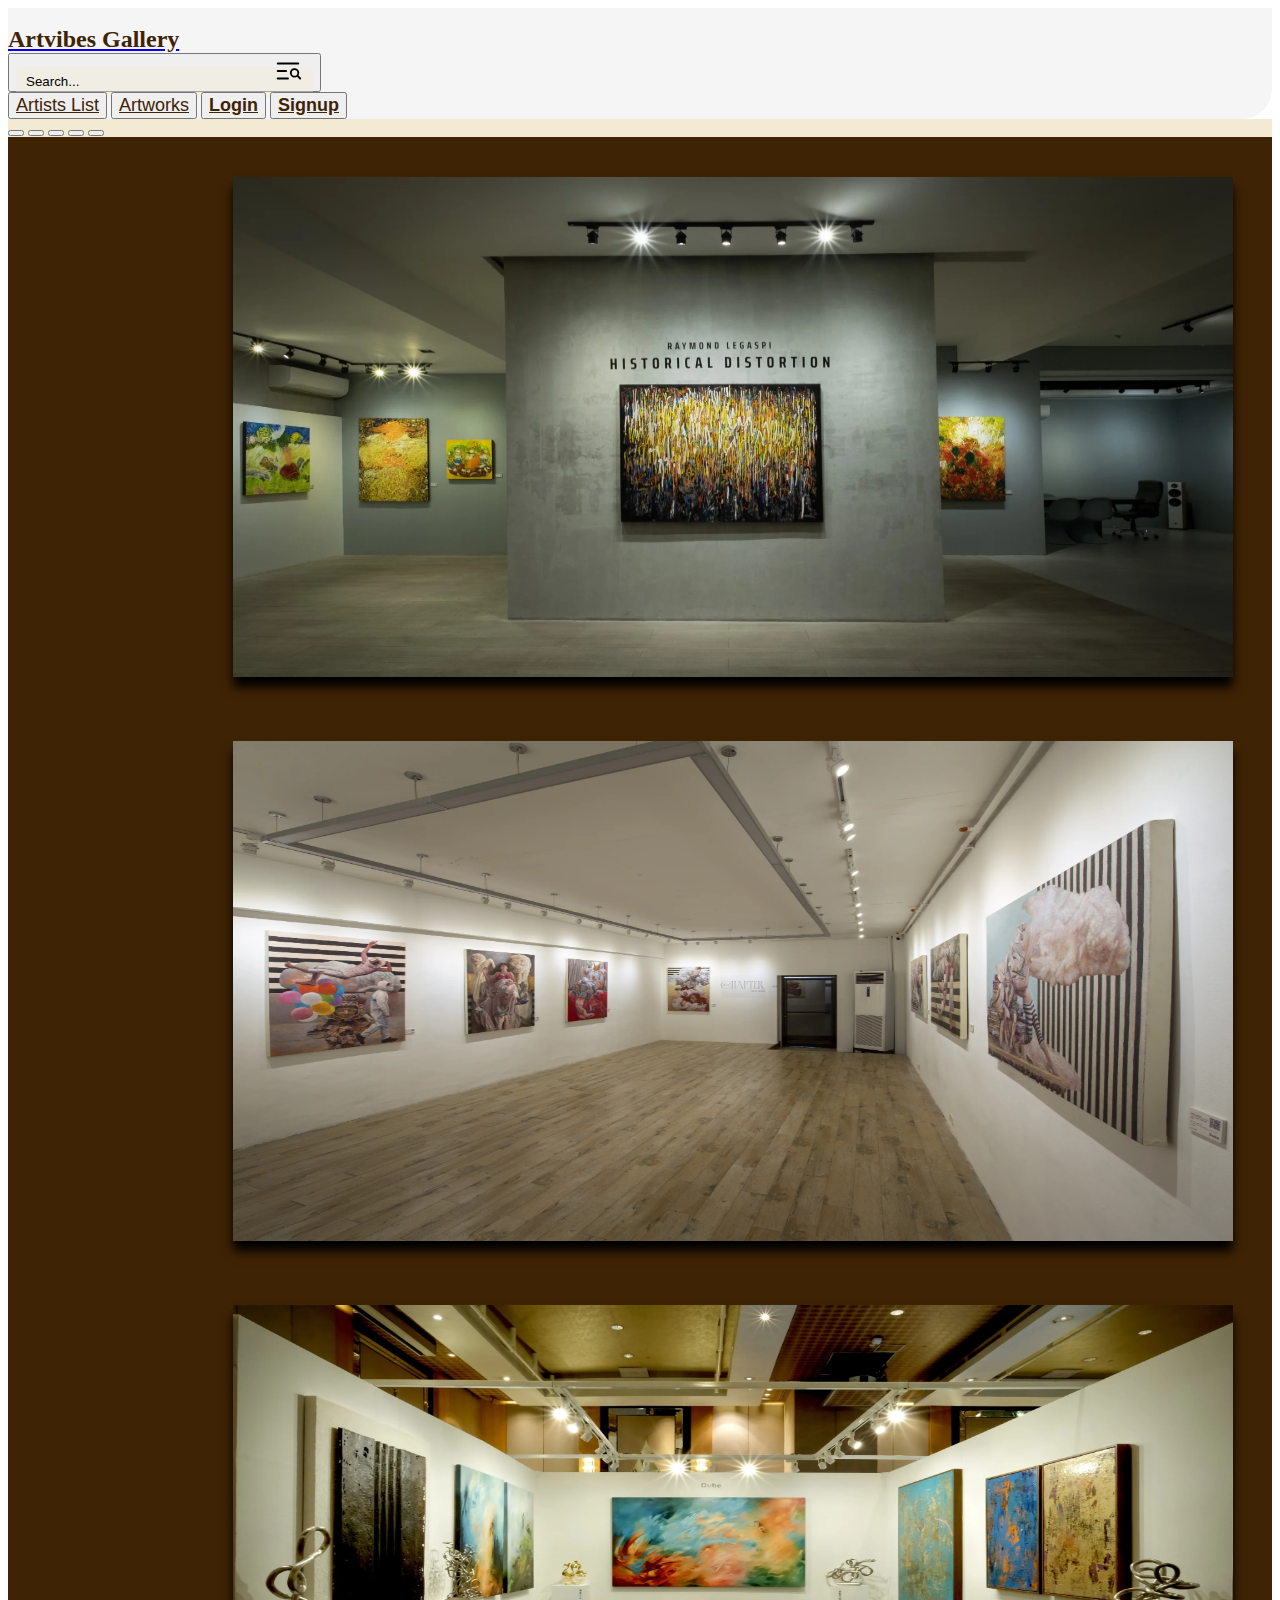
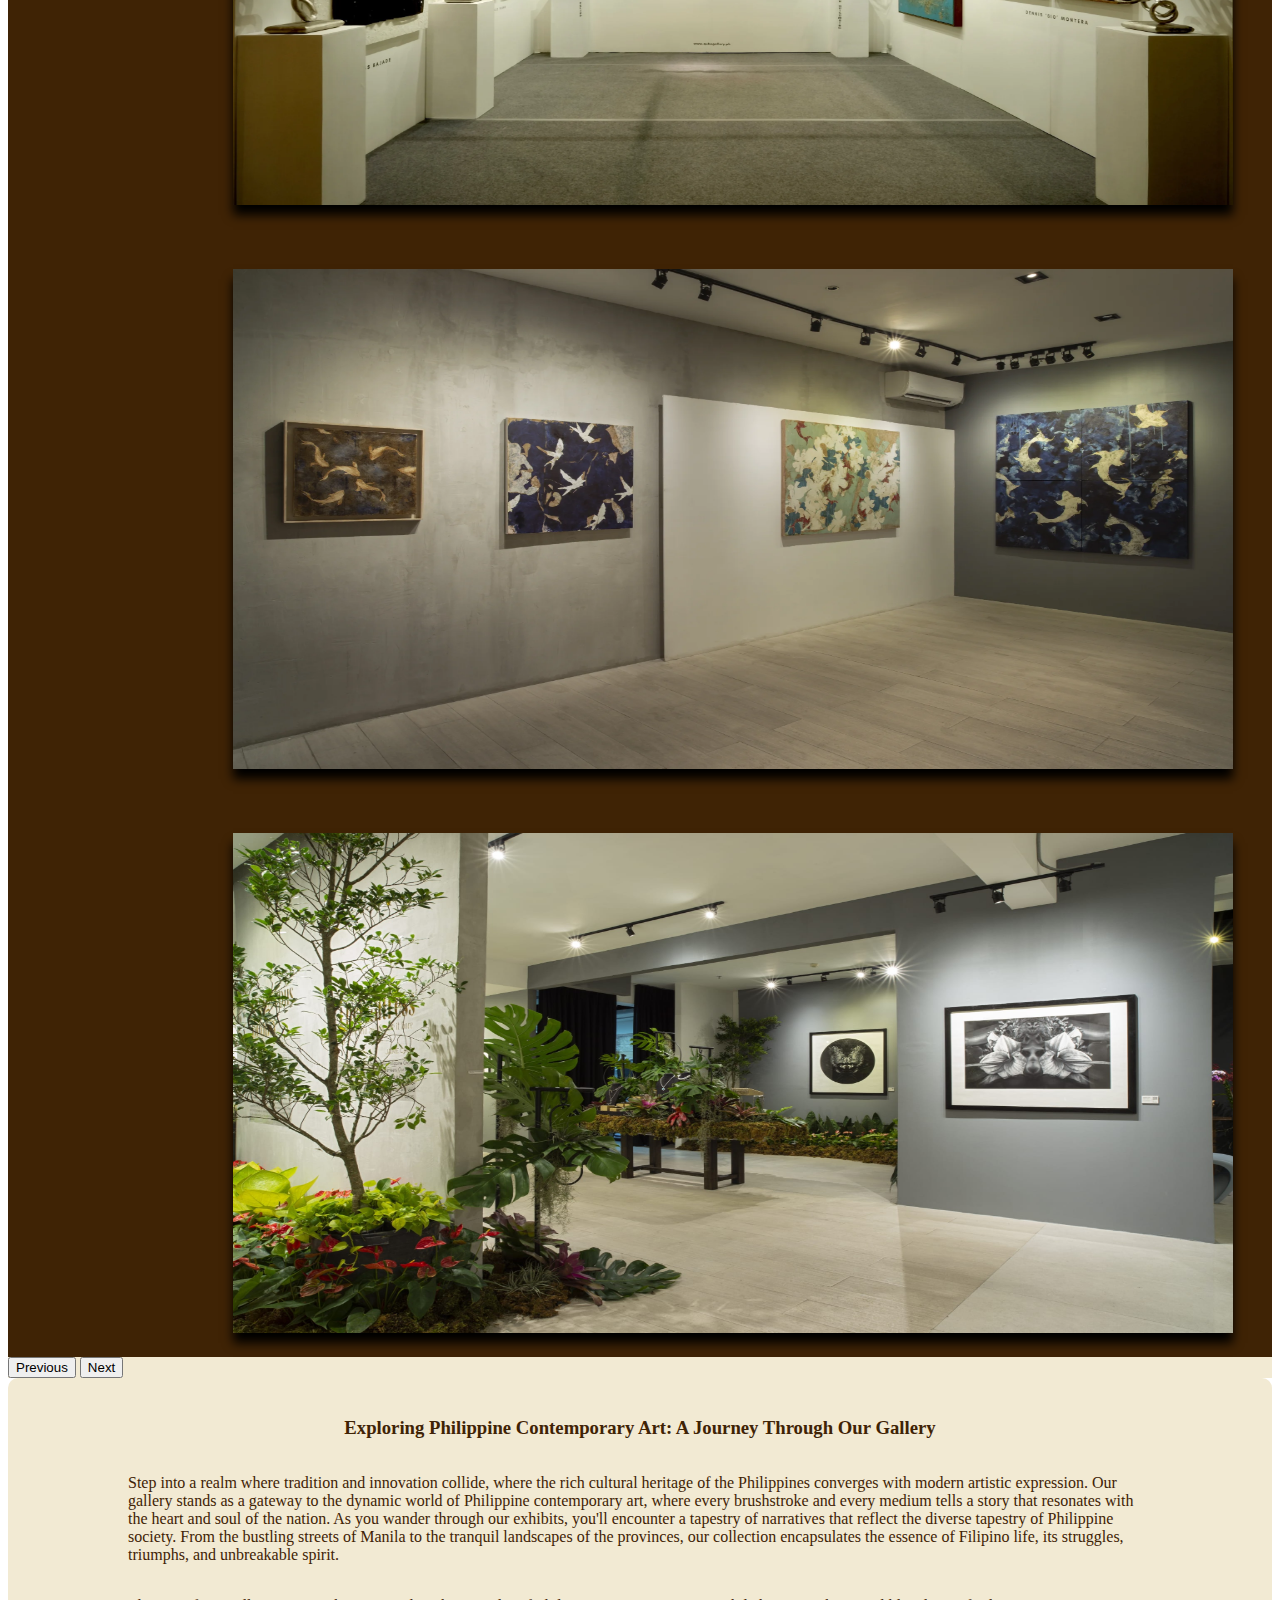
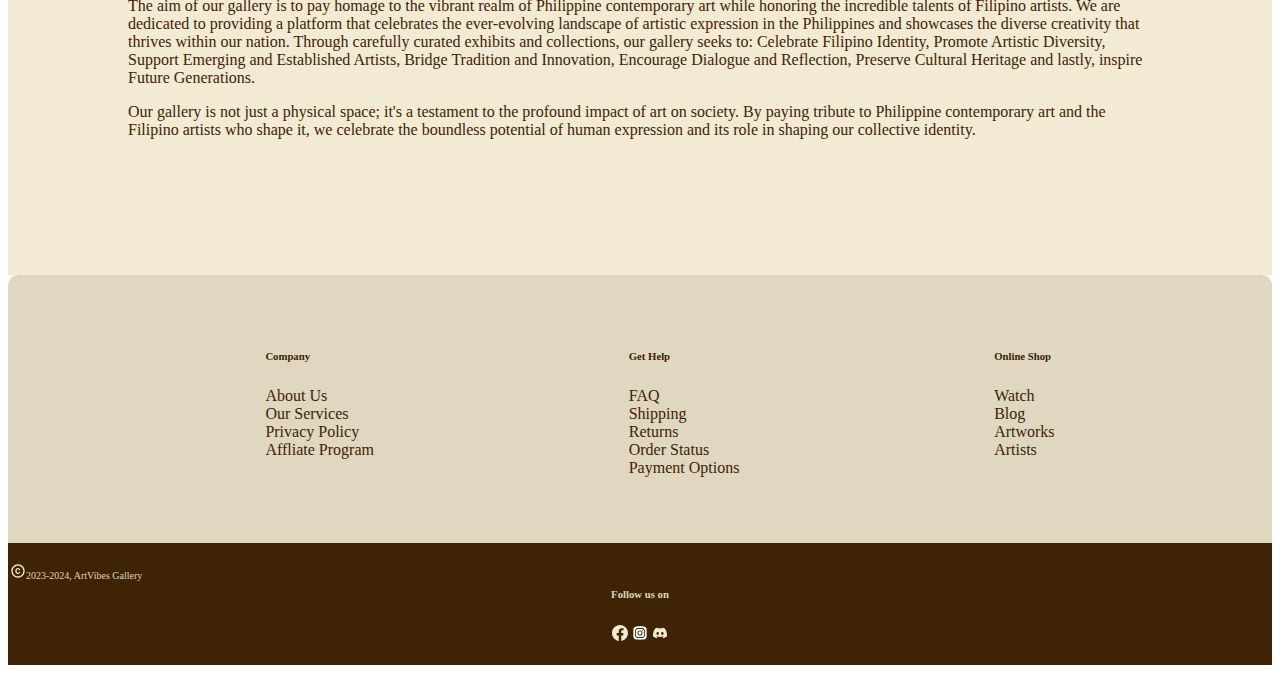
==== index.html @ 154c993c "first commit" ====
<!DOCTYPE html>
<html lang="en">
<head>
    <link rel="stylesheet" href="MP1.css">
    <link rel="icon" href="AVG-logo.svg" type="image/x-icon">
    <meta charset="UTF-8">
    <meta name="viewport" content="width=device-width, initial-scale=1.0">
    <title>ArtVibes Gallery</title>
    <link href="https://cdn.jsdelivr.net/npm/bootstrap@5.3.1/dist/css/bootstrap.min.css" rel="stylesheet" integrity="sha384-4bw+/aepP/YC94hEpVNVgiZdgIC5+VKNBQNGCHeKRQN+PtmoHDEXuppvnDJzQIu9" crossorigin="anonymous">
</head>

<body>
    <script src="https://cdn.jsdelivr.net/npm/bootstrap@5.3.1/dist/js/bootstrap.bundle.min.js" integrity="sha384-HwwvtgBNo3bZJJLYd8oVXjrBZt8cqVSpeBNS5n7C8IVInixGAoxmnlMuBnhbgrkm" crossorigin="anonymous"></script>

    <nav class="navbar navbar-expand-xxl|xl|lg|md|sm shadow bg-body-tertiary rounded">
        <div class="container">
            <a class="nav-link" href="nav-brand">
            <img src="AVG-logo.svg" alt="" class="d-inline-block align-text-left">
            <div class="Logo">Artvibes Gallery</div>
            </a>

        <div class="search-nav">
            <button type="button" class="btn btn-border-translucent" data-bs-toggle="modal" data-bs-target="#staticBackdrop">
            <span class="search">Search... <img src="SVG/list-magnifying-glass-bold1.svg" class="search-icon" alt="search-icon"></span>
            </button>

        </div>
         <div class="navlist" id="navbarNavAltMarkup">
            <div class="navbar-nav d-inline-block">
            <button class="btn btn-border-color-translucent"><a class="nav-link"  href="MP1-Artistlist.html">Artists List</a></button>
            <button class="btn btn-border-color-translucent"><a class="nav-link" href="MP1-Artworks.html">Artworks</a></button>
            <button class="btn btn-border-color-translucent"><a class="nav-link" id="Login" href="MP1-LoginForm.html"><b>Login</b></a></button>
            <button class="btn btn-border-color-translucent"><a class="nav-link" href="MP1-Signupform.html"><b>Signup</b></a></button>
            </div>
        </div>
        </div>
    </nav>
    <header class="header header-expand-xxl|xl|lg|md|sm">
        <div class="container2">
            <div class="row">
                <div id="carouselExampleAutoplaying" class="carousel slide" data-bs-ride="carousel">
                    <div class="carousel-indicators">
                        <button type="button" data-bs-target="#carouselExampleAutoplaying" data-bs-slide-to="0" class="active" aria-current="true" aria-label="Slide 1"></button>
                        <button type="button" data-bs-target="#carouselExampleAutoplaying" data-bs-slide-to="1" aria-label="Slide 2"></button>
                        <button type="button" data-bs-target="#carouselExampleAutoplaying" data-bs-slide-to="2" aria-label="Slide 3"></button>
                        <button type="button" data-bs-target="#carouselExampleAutoplaying" data-bs-slide-to="3" aria-label="Slide 4"></button>
                        <button type="button" data-bs-target="#carouselExampleAutoplaying" data-bs-slide-to="4" aria-label="Slide 5"></button>
                      </div>
                    <div class="carousel-inner">
                      <div class="carousel-item active">
                        <img src="Walls/historical distortion.webp"alt="...">
                      </div>
                      <div class="carousel-item">
                        <img src="Walls/heropage.webp"alt="...">
                      </div>
                      <div class="carousel-item">
                        <img src="Walls/Heropage2.webp"alt="...">
                      </div>
                      <div class="carousel-item">
                        <img src="Walls/Heropage3.webp"alt="...">
                      </div>
                      <div class="carousel-item">
                        <img src="Walls/heropage4.jpg"alt="...">
                      </div>
                    </div>
                    <button class="carousel-control-prev" type="button" data-bs-target="#carouselExampleAutoplaying" data-bs-slide="prev">
                      <span class="carousel-control-prev-icon" aria-hidden="true"></span>
                      <span class="visually-hidden">Previous</span>
                    </button>
                    <button class="carousel-control-next" type="button" data-bs-target="#carouselExampleAutoplaying" data-bs-slide="next">
                      <span class="carousel-control-next-icon" aria-hidden="true"></span>
                      <span class="visually-hidden">Next</span>
                    </button>
                  </div>
            </div>
        </div>
    </header>
    <article>
        <div class="container3">
            <div class="article_item1"><h3>Exploring Philippine Contemporary Art: A Journey Through Our Gallery</h3></div>
            <div class="article_item2"><p><p>Step into a realm where tradition and innovation collide, where the rich cultural heritage of the Philippines converges with modern artistic expression. Our gallery stands as a gateway to the dynamic world of Philippine contemporary art, where every brushstroke and every medium tells a story that resonates with the heart and soul of the nation.
                As you wander through our exhibits, you'll encounter a tapestry of narratives that reflect the diverse tapestry of Philippine society. From the bustling streets of Manila to the tranquil landscapes of the provinces, our collection encapsulates the essence of Filipino life, its struggles, triumphs, and unbreakable spirit.
            </p></div>
            <div class="article_item3">
                <p>The aim of our gallery is to pay homage to the vibrant realm of Philippine contemporary art while honoring the incredible talents of Filipino artists. We are dedicated to providing a platform that celebrates the ever-evolving landscape of artistic expression in the Philippines and showcases the diverse creativity that thrives within our nation.
                   Through carefully curated exhibits and collections, our gallery seeks to: Celebrate Filipino Identity, Promote Artistic Diversity, Support Emerging and Established Artists, Bridge Tradition and Innovation, Encourage Dialogue and Reflection, Preserve Cultural Heritage and lastly, inspire Future Generations.
                   <p>Our gallery is not just a physical space; it's a testament to the profound impact of art on society. By paying tribute to Philippine contemporary art and the Filipino artists who shape it, we celebrate the boundless potential of human expression and its role in shaping our collective identity.</p>
                </p>
            </div>
        </div>
    </article>
    <footer class="footer footer-expand-xxl|xl|lg|md|sm">
        <div class="container4"> 
            <div class="column1">
                <ul>
                    <li><h6>Company</h6></li>
                    <li></li>
                    <li>About Us</li>
                    <li>Our Services</li>
                    <li>Privacy Policy</li>
                    <li>Affliate Program</li>
                </ul>
            </div>
            <div class="column2">
                <ul>
                    <li><h6>Get Help</h6></li>
                    <li></li>
                    <li>FAQ</li>
                    <li>Shipping</li>
                    <li>Returns</li>
                    <li>Order Status</li>
                    <li>Payment Options</li>
                </ul>
            </div>
            <div class="column3">
                <ul>
                    <li><h6>Online Shop</h6></li>
                    <li></li>
                    <li>Watch</li>
                    <li>Blog</li>
                    <li>Artworks</li>
                    <li>Artists</li>
                </ul>
            </div>

        </div>
        <div class="container5">

            <div>
                <h6><span style="text-decoration:solid;">Follow us on</h6>
                <img src="SVG/facebook (1).svg" alt="">
                <img src="SVG/instagram-alt.svg" alt="">
                <img src="SVG/twotone-discord.svg" alt="">
            </ul>
            </div>
            <div id="copyright">
                <img src="SVG/round-copyright.svg">2023-2024, ArtVibes Gallery
            </div>
        </div>
    </footer>
    
</body>
</html>
---- MP1.css ----
.navbar{background-color: #f5f5f5;
        border-bottom-left-radius: 30px;
        border-bottom-right-radius: 30px;
        z-index: 2;
}
.navlist a{padding: 0px;
        font-size:large;
        display: inline;
        color: #3F2305; 
}
.Logo{font-size: x-large; color: #3F2305;
        font-weight: bold;}
.search{background-color: #f2ead361;
        border-radius: 5px; padding: 7px 200px 8px 10px;
        margin: 0;}
.search-icon{position: relative; left: 190px;
        }
.categories{
        padding-top: 40px;
        padding-bottom: 40px;
        padding-right: 0px;
}
header{background-color: #F2EAD3;}
#header-row1{border-bottom: 1px solid #3F2305;
        margin-bottom: 40px ;}
.categories .btn{margin-left: 20px;}
.categories a{font-size: large;
        text-decoration: none;
        color: #3F2305;}
.price{padding-bottom: 40px;}
#cat-artworks{color: #3F2305;
        padding-top: 40px;}  
#pagination-bottom{border-top: 1px solid #3F2305;
        padding-bottom: 40px;}
.carousel-item{border-left: 1px solid #3f2305(255, 255, 255);
        background-color: #3F2305;
        /* border-bottom-left-radius: -20px;
        border-bottom-right-radius: -20px; */
}
.carousel-item img{ height: 500px;
        width: 1000px;
        margin-top: 40px;
        margin-left: 25vh;
        margin-bottom: 20px;
        box-shadow:0px 10px 10px rgb(0, 0, 0);
        
}
.carousel-control-prev-icon{
    background-color: #3F2305;
    border-radius: 5px; 
}
.carousel-control-next-icon{
    background-color: #3F2305;
    border-radius: 5px; 
}
.container3{display: grid;
    gap: 1px;
    background-color: #F2EAD3;
    color: #3F2305;
    justify-content: center;
    padding: 20px 120px 120px 120px;
    border-top-left-radius: 10px ;
    border-top-right-radius: 10px;
    }
.article_item1{grid-row: 1; text-align: center;}
.article_item2{grid-row: 2;}
.article_item3{grid-row: 3}

.card{box-shadow: 0 0 30px rgba (0,0,0,0.5);
        overflow: hidden;
        border-radius: 30px;
        transition: transform .5s;
        box-shadow: 1s;
        height:50px ;
        width: 250px;
        margin-bottom: 40px;
        
}
.card:hover{ transform:scale(1.1);
        box-shadow:0px 6px 10px rgba(0, 0, 0, 0.338);

}
.image1 img{height: 200px;
        width: 100%;
        border-top-left-radius: auto;
        border-top-right-radius: auto;
}
.image2 img{position: relative;
        display: block;
        margin-right: auto;
        margin-left: auto;
        z-index: 1;
        width: 140px;
        height: 140px;
        border-radius: 50%;
        border: 7px solid #F2EAD3;
        margin-top: -80px;
}

footer{display: flex;
        flex-direction: column;
}
.container4{
    display:flex;
    justify-content:space-around;
    padding: 50px 110px 50px 110px;
    margin: 0;
    background-color: #DFD7BF;
    color: #3F2305;
    border-top-left-radius: 10px;
    border-top-right-radius: 10px;}
    .column1 li{flex-grow: 1; list-style-type: none;}
    .column2 li{flex-grow: 1;list-style-type: none;}
    .column3 li{flex-grow: 1;list-style-type: none;}
.container5{
    display: flex;
    text-align: center;
    justify-content: center;
    color:#DFD7BF;
    margin: 0;
    padding:20px;
    background-color: #3F2305;flex-grow: 1;}
.container5 li{list-style-type: none;}
#copyright{font-size: x-small;
    position: absolute;
    left:10px;
}
.responsive-image{max-width: 100%;
        height: auto;
        transition: transform .5s; 
        box-shadow: 1s;
}
.responsive-image:hover{
        transform:scale(1.1);
        box-shadow:0px 6px 10px rgba(0, 0, 0, 0.338);
}
.pagination{column-gap: 30px;
        color: #3F2305;
        padding-top: 40px;
}
.desc{color: #3F2305;}
.price{color: #3f23059d; font-style: italic;}
.favorite{border-style: none;
        background:none;
        position: relative;
        left: 200px;
        bottom: 27px;
}
.favorite:hover{transform: scale(1.1);}

/* loginform */
.popop{margin: 0;
        padding: 0px;
        box-sizing: border-box;
    
    }  
    .popop{
        position: absulute;
        top: 50%;
        left: 20 ;
        transform: translate(125%, 50%);
        width: 380px;
        padding: 20px 30px;
        background-color: #F2EAD3;
        box-shadow: 0px 6px 10px rgba(0,0,0,0.5);
        border-radius: 10px;
    }
    
    .popop .close-btn{position:absolute;
        top: 10px;
        right: 10px;
        width: 20px;
        height: 20px;
        color: #3f2305;
        text-align: center;
        line-height: 15px;
        cursor: pointer;
    }
    .popop .form h2{text-align: center;
        color: #3F2305;
        margin: 10px 6px 20px;
    }
    .popop .form .form-element {margin: 15px 0px;        
    }
    .popop .form .form-element label{
        font-size: 14px;
        color: #3F2305;
    }
    .popop .form .form-element input[type="text"],
    .popop .form .form-element input[type="password"] {
        margin-top: 5px;
        display: block;
        width: 100%;
        padding: 10px;
        outline: none;
        border:1px solid #F2EAD3;
        border-radius: 5px;
    }
    .popop .form .form-element input[type="checkbox"]{
        margin: 5px;
    }
    .popop .form .form-element button{
        width: 100%;
        height: 30px;
        outline: none;
        font-size: 15px;
        background-color: #DFD7BF;
        color: #3F2305;
        border-radius: 10px;
    }
    .popop .form .form-element button{position: absolute;
        display: block;
        right: 30px;
        text-decoration: none;
}

    .popop .form .form-element a{
        display: block;
        text-align: right;
        font-size: 15px;
        text-decoration: none;
        font-weight: 400;
    }
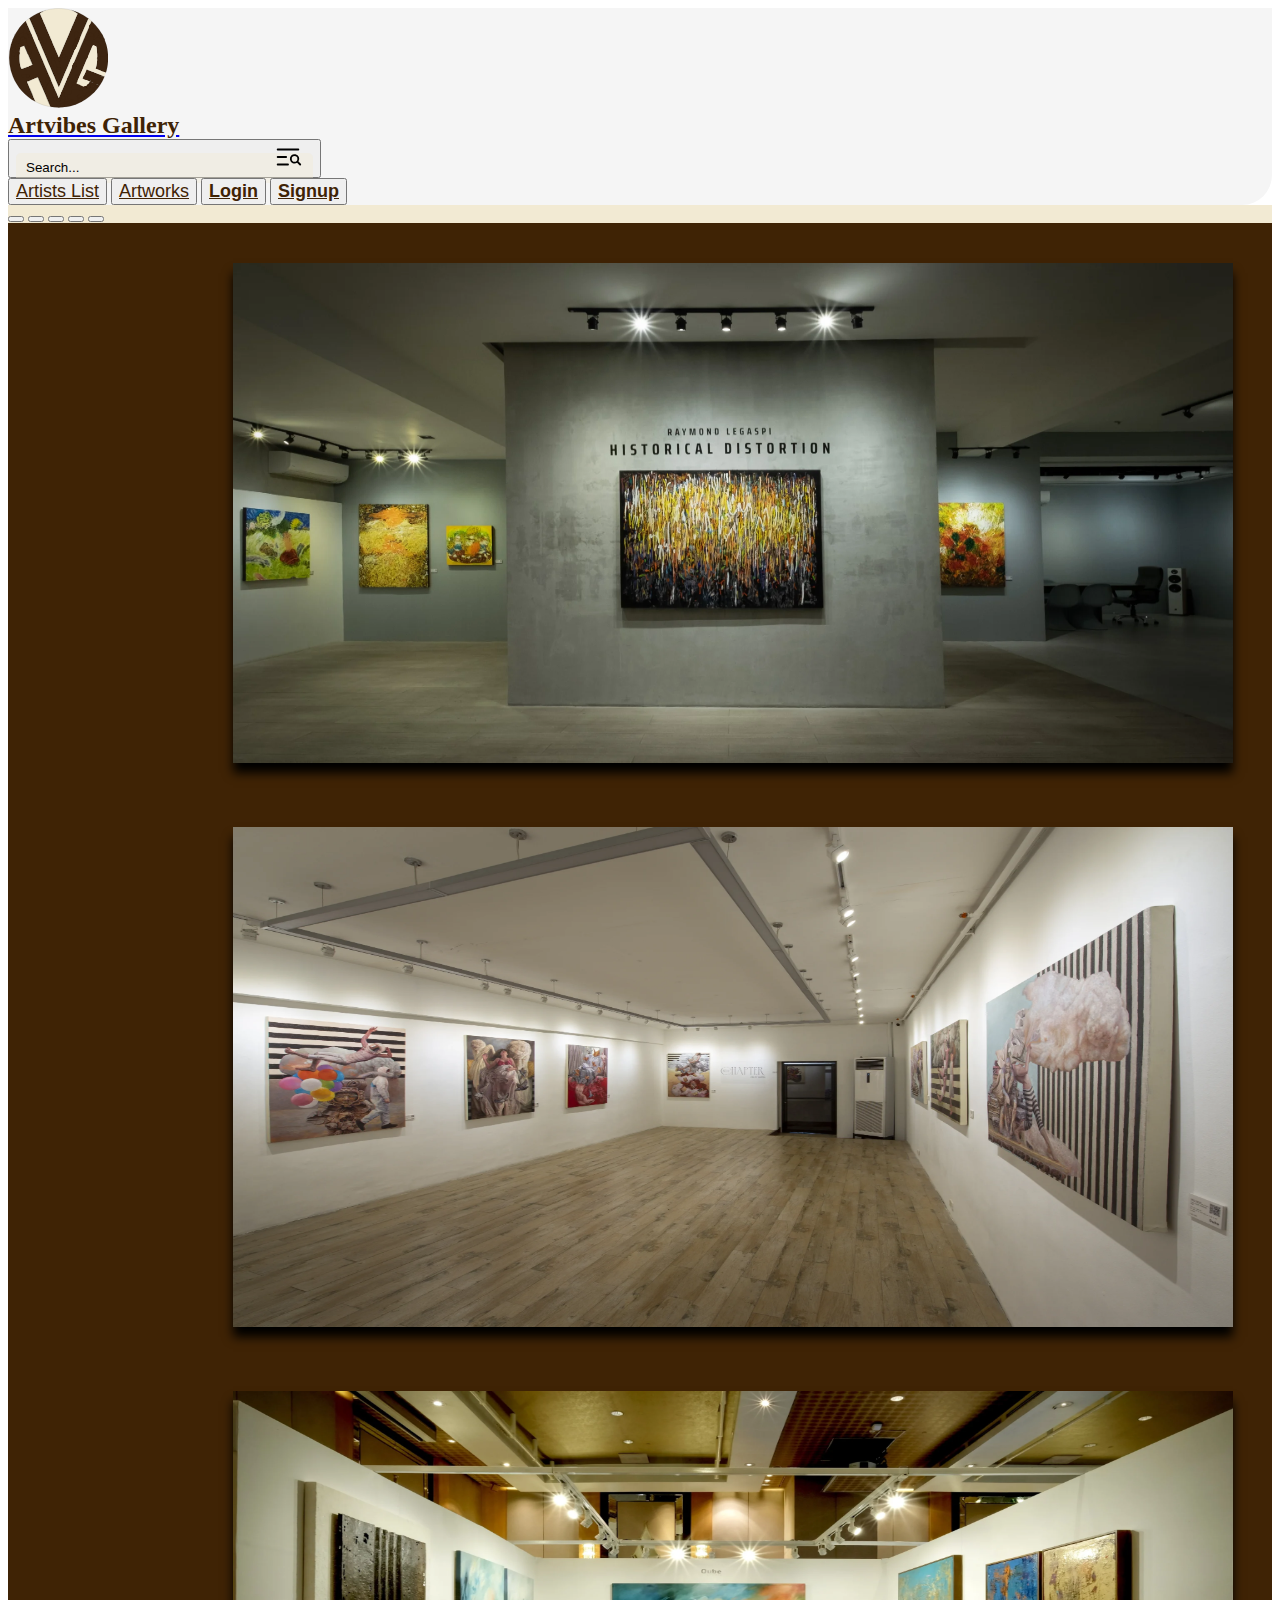
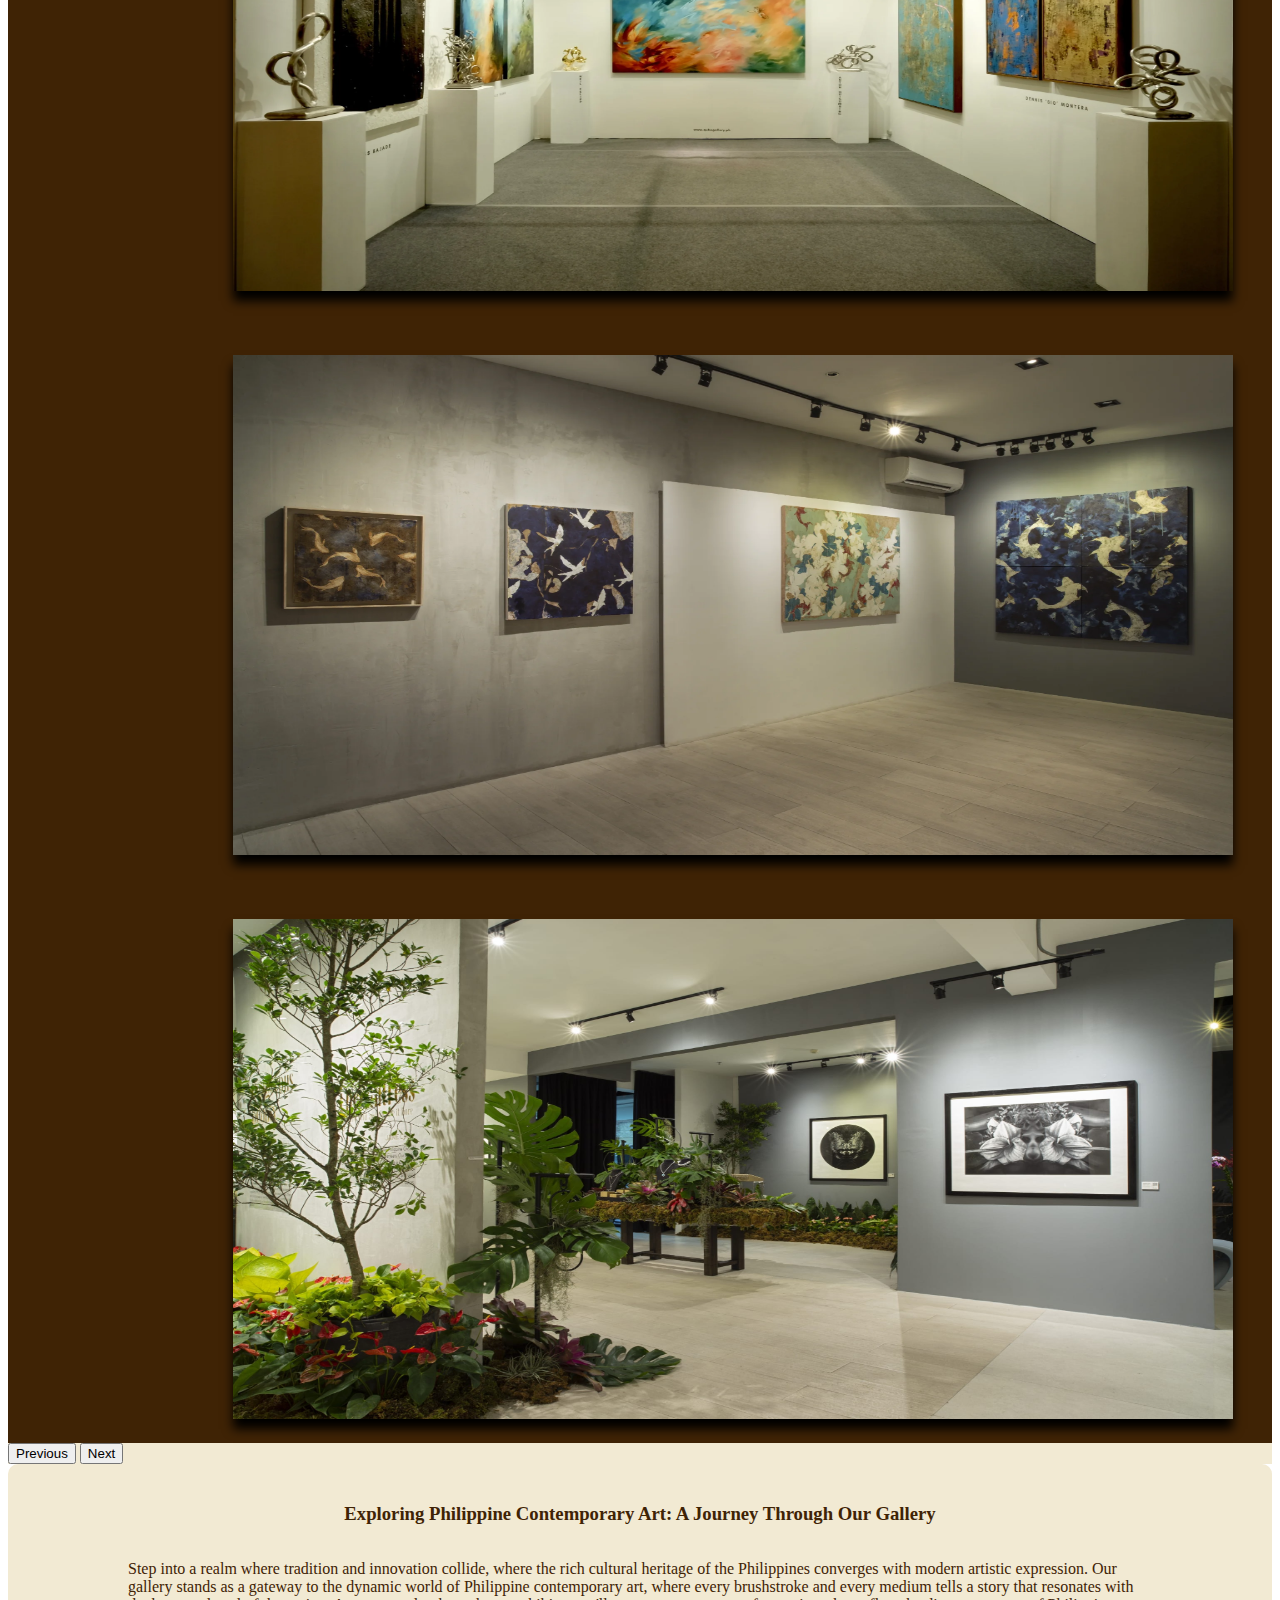
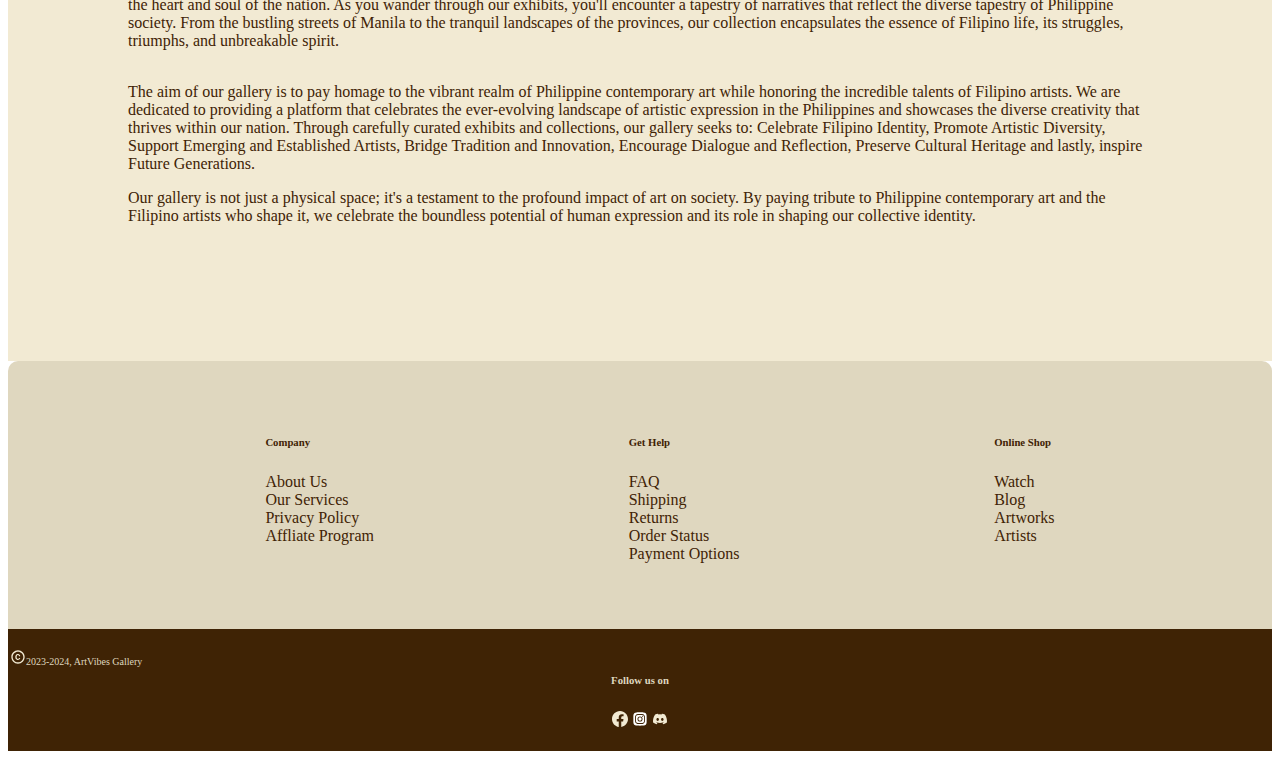
==== commit 32bf6c84: "5th commit" ====
--- a/index.html
+++ b/index.html
@@ -2,7 +2,7 @@
 <html lang="en">
 <head>
     <link rel="stylesheet" href="MP1.css">
-    <link rel="icon" href="AVG-logo.svg" type="image/x-icon">
+    <link rel="icon" href="SVG/AVG-logo.svg" type="image/x-icon">
     <meta charset="UTF-8">
     <meta name="viewport" content="width=device-width, initial-scale=1.0">
     <title>ArtVibes Gallery</title>
@@ -15,7 +15,7 @@
     <nav class="navbar navbar-expand-xxl|xl|lg|md|sm shadow bg-body-tertiary rounded">
         <div class="container">
             <a class="nav-link" href="nav-brand">
-            <img src="AVG-logo.svg" alt="" class="d-inline-block align-text-left">
+            <img src="SVG/AVG-logo.svg" alt="" class="d-inline-block align-text-left">
             <div class="Logo">Artvibes Gallery</div>
             </a>
 
--- a/MP1.css
+++ b/MP1.css
@@ -3,6 +3,10 @@
         border-bottom-left-radius: 30px;
         border-bottom-right-radius: 30px;
         z-index: 2;
+}
+.nav-link img{
+        height: 100px;
+        width: 100px;
 }
 .navlist a{padding: 0px;
         font-size:large;
